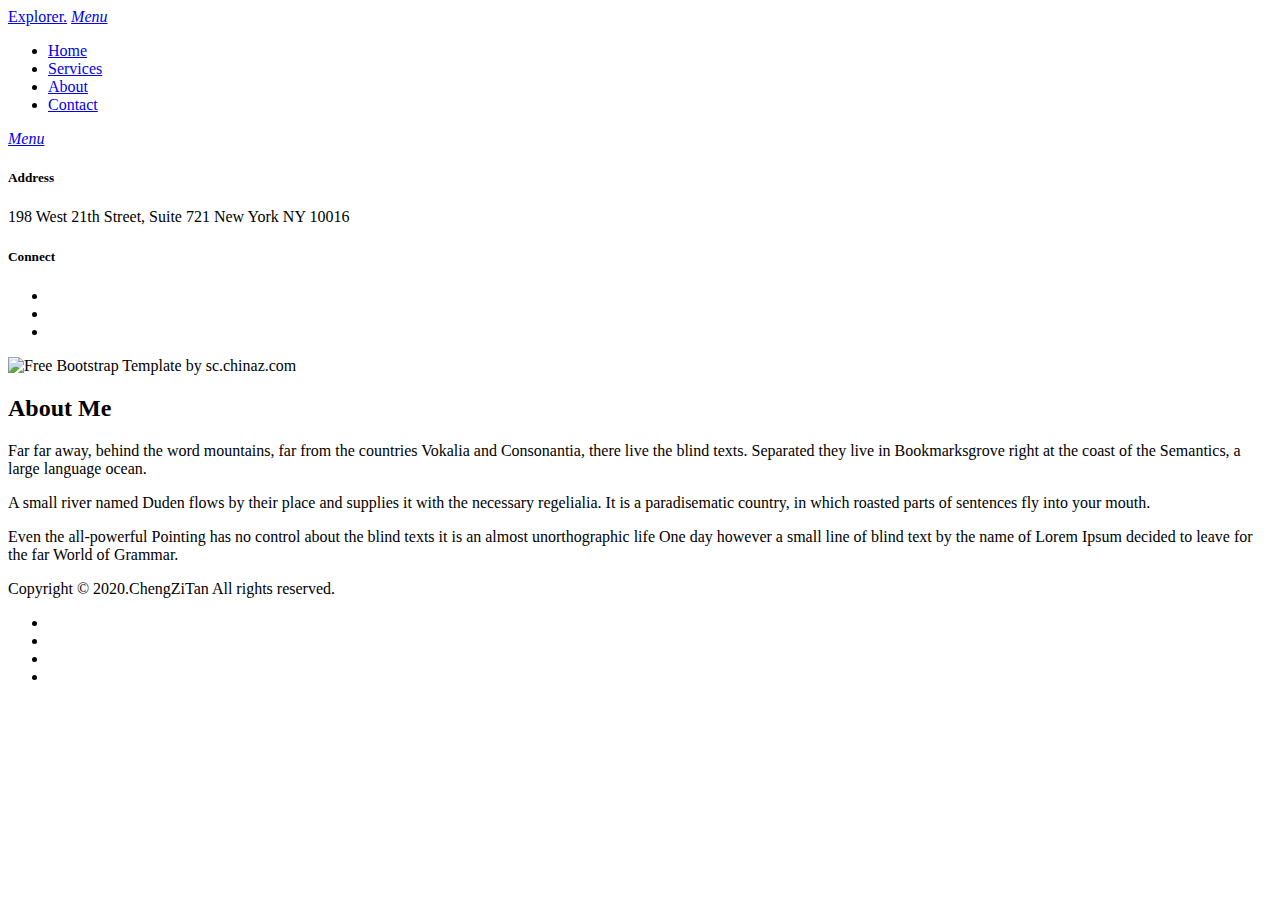
==== about.html @ 4310f512 "Add files via upload" ====
<!DOCTYPE html>
<html lang="en">
  <head>
    <meta charset="utf-8">
    <meta name="viewport" content="width=device-width, initial-scale=1">
    <title></title>
    <meta name="description" content="">
    <meta name="keywords" content="">
    
    <link href="https://fonts.googleapis.com/css?family=Abel" rel="stylesheet">
    <link rel="stylesheet" href="css/styles-merged.css">
    <link rel="stylesheet" href="css/style.min.css">
    <link rel="stylesheet" href="css/custom.css">

    <!--[if lt IE 9]>
      <script src="js/vendor/html5shiv.min.js"></script>
      <script src="js/vendor/respond.min.js"></script>
    <![endif]-->
  </head>
  <body>

  <!-- START: header -->
  
  <div class="probootstrap-loader"></div>

  <header role="banner" class="probootstrap-header">
    <div class="container">
        <a href="index.html" class="probootstrap-logo">Explorer<span>.</span></a>
        
        <a href="#" class="probootstrap-burger-menu visible-xs" ><i>Menu</i></a>
        <div class="mobile-menu-overlay"></div>

        <nav role="navigation" class="probootstrap-nav hidden-xs">
          <ul class="probootstrap-main-nav">
            <li><a href="index.html">Home</a></li>
            <li><a href="services.html">Services</a></li>
            <li class="active"><a href="about.html">About</a></li>
            <li><a href="contact.html">Contact</a></li>
          </ul>
          <div class="extra-text visible-xs"> 
            <a href="#" class="probootstrap-burger-menu"><i>Menu</i></a>
            <h5>Address</h5>
            <p>198 West 21th Street, Suite 721 New York NY 10016</p>
            <h5>Connect</h5>
            <ul class="social-buttons">
              <li><a href="#"><i class="icon-twitter"></i></a></li>
              <li><a href="#"><i class="icon-facebook2"></i></a></li>
              <li><a href="#"><i class="icon-instagram2"></i></a></li>
            </ul>
          </div>
        </nav>
    </div>
  </header>
  <!-- END: header -->

  <section class="probootstrap-section">
    <div class="container">
      <div class="row">
        <div class="col-md-12">
          <p><img src="img/img_8.jpg" class="img-responsive" alt="Free Bootstrap Template by sc.chinaz.com"></p>
        </div>
      </div>
      <div class="row">
        <div class="col-md-7 col-md-push-5">
          <h2>About Me</h2>
          <p>Far far away, behind the word mountains, far from the countries Vokalia and Consonantia, there live the blind texts. Separated they live in Bookmarksgrove right at the coast of the Semantics, a large language ocean.</p>
          <p>A small river named Duden flows by their place and supplies it with the necessary regelialia. It is a paradisematic country, in which roasted parts of sentences fly into your mouth.</p>
          <p>Even the all-powerful Pointing has no control about the blind texts it is an almost unorthographic life One day however a small line of blind text by the name of Lorem Ipsum decided to leave for the far World of Grammar.</p>
        </div>
      </div>
    </div>
  </section>
  <!-- END section -->

  <footer class="probootstrap-footer" role="contentinfo">
    <div class="container">
      <div class="row">
        <div class="col-md-12">
          <p class="probootstrap-copyright">Copyright &copy; 2020.ChengZiTan All rights reserved.</p>
          <ul class="probootstrap-social">
            <li><a href="#"><i class="icon-twitter"></i></a></li>
            <li><a href="#"><i class="icon-facebook2"></i></a></li>
            <li><a href="#"><i class="icon-instagram2"></i></a></li>
            <li><a href="#"><i class="icon-google-plus"></i></a></li>
          </ul>
        </div>
      </div>
    </div>
  </footer>

  <div class="gototop js-top">
    <a href="#" class="js-gotop"><i class="icon-chevron-thin-up"></i></a>
  </div>
  

  <script src="js/scripts.min.js"></script>
  <script src="js/main.min.js"></script>
  <script src="js/custom.js"></script>
  </body>
</html>
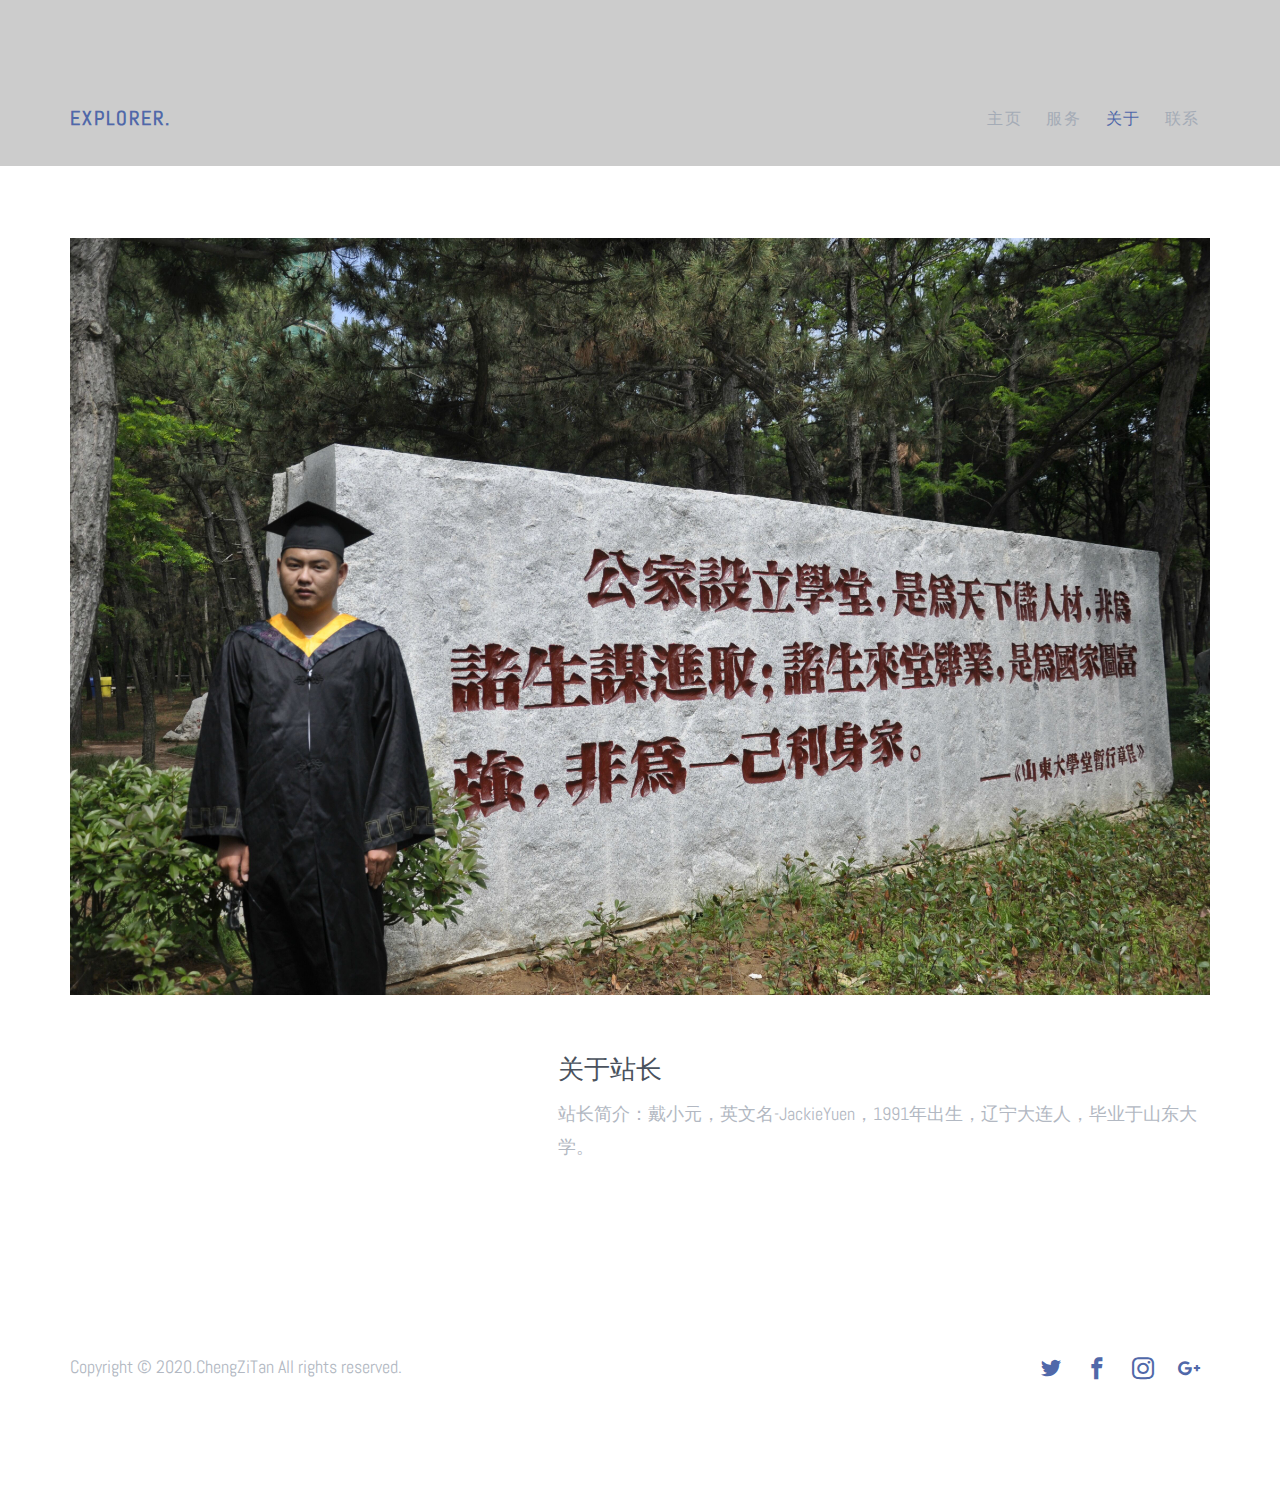
==== commit 031543dc: "Update about.html" ====
--- a/about.html
+++ b/about.html
@@ -27,18 +27,18 @@
     <div class="container">
         <a href="index.html" class="probootstrap-logo">Explorer<span>.</span></a>
         
-        <a href="#" class="probootstrap-burger-menu visible-xs" ><i>Menu</i></a>
+        <a href="#" class="probootstrap-burger-menu visible-xs" ><i>菜单</i></a>
         <div class="mobile-menu-overlay"></div>
 
         <nav role="navigation" class="probootstrap-nav hidden-xs">
           <ul class="probootstrap-main-nav">
-            <li><a href="index.html">Home</a></li>
-            <li><a href="services.html">Services</a></li>
-            <li class="active"><a href="about.html">About</a></li>
-            <li><a href="contact.html">Contact</a></li>
+            <li><a href="index.html">主页</a></li>
+            <li><a href="services.html">服务</a></li>
+            <li class="active"><a href="about.html">关于</a></li>
+            <li><a href="contact.html">联系</a></li>
           </ul>
           <div class="extra-text visible-xs"> 
-            <a href="#" class="probootstrap-burger-menu"><i>Menu</i></a>
+            <a href="#" class="probootstrap-burger-menu"><i>菜单</i></a>
             <h5>Address</h5>
             <p>198 West 21th Street, Suite 721 New York NY 10016</p>
             <h5>Connect</h5>
@@ -62,10 +62,8 @@
       </div>
       <div class="row">
         <div class="col-md-7 col-md-push-5">
-          <h2>About Me</h2>
-          <p>Far far away, behind the word mountains, far from the countries Vokalia and Consonantia, there live the blind texts. Separated they live in Bookmarksgrove right at the coast of the Semantics, a large language ocean.</p>
-          <p>A small river named Duden flows by their place and supplies it with the necessary regelialia. It is a paradisematic country, in which roasted parts of sentences fly into your mouth.</p>
-          <p>Even the all-powerful Pointing has no control about the blind texts it is an almost unorthographic life One day however a small line of blind text by the name of Lorem Ipsum decided to leave for the far World of Grammar.</p>
+          <h2>关于站长</h2>
+          <p>站长简介：戴小元，英文名-JackieYuen，1991年出生，辽宁大连人，毕业于山东大学。</p>
         </div>
       </div>
     </div>
@@ -97,4 +95,4 @@
   <script src="js/main.min.js"></script>
   <script src="js/custom.js"></script>
   </body>
-</html>+</html>
--- a/css/style.min.css
+++ b/css/style.min.css
@@ -0,0 +1,8 @@
+/*!==============================
+ * Theme Name: Explorer
+ * Theme URL: https://probootstrap.com/explorer-free-photography-website-template-using-bootstrap
+ * Version: 1.0
+ * Author: ProBootstrap.com
+ * Author URL: https://probootstrap.com
+ * License: Released for free under the Creative Commons Attribution 3.0 license (probootstrap.com/license)
+ */.probootstrap-logo,body{font-family:Abel,sans-serif}.btn,.probootstrap-footer-widget .heading,.probootstrap-logo,.probootstrap-main-nav li a{letter-spacing:.1em;text-transform:uppercase}@font-face{font-family:icomoon;src:url(../fonts/icomoon/icomoon.eot?1z9v6x);src:url(../fonts/icomoon/icomoon.eot?1z9v6x#iefix) format("embedded-opentype"),url(../fonts/icomoon/icomoon.ttf?1z9v6x) format("truetype"),url(../fonts/icomoon/icomoon.woff?1z9v6x) format("woff"),url(../fonts/icomoon/icomoon.svg?1z9v6x#icomoon) format("svg");font-weight:400;font-style:normal}html{overflow-x:hidden;font-size:1em}body{background:#fff;font-size:18px;line-height:1.8;font-weight:300;color:#b2b8c2}::selection{background:#5068A9;color:#fff}::-moz-selection{background:#5068A9;color:#fff}.page-title h1,.probootstrap-card .probootstrap-card-text .probootstrap-card-heading,.probootstrap-panel .panel .panel-title,.section-heading h2,.service .heading,.service.left-icon h3,h1,h2,h3,h4{margin:1.414em 0 .5em;line-height:1.2;font-weight:300;color:#4a525d}.page-title h1,h1{margin-top:0;font-size:1.602em}.section-heading h2,h2{font-size:1.424em}.probootstrap-card .probootstrap-card-text .probootstrap-card-heading,.service .heading,.service.left-icon h3,h3{font-size:1.266em}.probootstrap-panel .panel .panel-title,h4{font-size:1.125em}.font_small,small{font-size:.889em}figure,ol,p,ul{margin-bottom:1.3em}a{-webkit-transition:.3s all;transition:.3s all;color:#5068A9}a:focus,a:hover{color:#485d98;text-decoration:none!important}.probootstrap-header{padding-top:100px;padding-bottom:30px;width:100%;z-index:12;position:relative;background:#CCCCCC;top:0}.probootstrap-logo{float:left;color:#5068A9;padding-left:0;font-size:20px;display:block;font-weight:900}.probootstrap-logo:active,.probootstrap-logo:focus,.probootstrap-logo:hover{color:#5068A9}@media screen and (max-width:768px){.probootstrap-header{padding-top:30px;padding-bottom:30px}.probootstrap-logo{padding-left:0}}.probootstrap-nav{float:right;margin:2px 0 0}.probootstrap-mobile-menu-active .probootstrap-nav{text-align:left;position:fixed;display:block!important;overflow-y:auto;top:0;right:0;bottom:0;z-index:1100;height:100vh;width:300px;background:#000;padding:40px;-webkit-transition:.3s all ease-out;transition:.3s all ease-out;-webkit-transform:translateX(300px);transform:translateX(300px)}.probootstrap-mobile-menu-active .probootstrap-nav .extra-text{display:block;float:left;clear:both;margin-top:30px;font-size:16px;color:rgba(255,255,255,.5)}.probootstrap-mobile-menu-active .probootstrap-nav .extra-text .social-buttons{padding:0;margin:0 0 20px}.probootstrap-mobile-menu-active .probootstrap-nav .extra-text .social-buttons li{display:inline-block;zoom:1;padding:0;margin:0}.probootstrap-mobile-menu-active .probootstrap-nav .extra-text .social-buttons li a{color:#fff;padding:10px}.probootstrap-mobile-menu-active .probootstrap-nav .extra-text .social-buttons li:first-child a{padding-left:0}.probootstrap-mobile-menu-active .probootstrap-nav .extra-text h5{text-transform:uppercase;font-size:12px;font-weight:700;letter-spacing:.1em;color:#fff}.probootstrap-mobile-menu-active.show .probootstrap-nav{-webkit-transform:translateX(0);transform:translateX(0)}.probootstrap-main-nav{margin:0;padding:0}.probootstrap-mobile-menu-active .probootstrap-main-nav{float:left;margin-top:40px;width:100%}.probootstrap-main-nav li{margin:0;padding:0 10px;list-style:none;display:inline;font-size:16px}.probootstrap-mobile-menu-active .probootstrap-main-nav li{margin-bottom:10px;padding-left:0;padding-right:0;display:block}.probootstrap-main-nav li a{font-weight:400;padding:10px 0;color:#a4abb6}.probootstrap-main-nav li a:hover{color:#8791a0}.probootstrap-mobile-menu-active.show .probootstrap-main-nav li a{color:#5068A9}.probootstrap-mobile-menu-active .probootstrap-main-nav li a{margin-bottom:10px;padding:5px 0;display:block}.probootstrap-mobile-menu-active .probootstrap-main-nav li a:hover{color:#fff}.probootstrap-main-nav li.active a,.probootstrap-main-nav li.active a:hover{color:#5068A9}.probootstrap-header-social li a,.probootstrap-mobile-menu-active .probootstrap-main-nav li.active a{color:#fff}.mobile-menu-overlay{z-index:1099;position:fixed;top:0;bottom:0;left:0;right:0;width:100vw;height:100vh;background:rgba(0,0,0,.3);opacity:0;visibility:hidden;-webkit-transition:.3s all ease-out;transition:.3s all ease-out}.probootstrap-hover-overlay:before,.probootstrap-hover-overlay:hover:before,.probootstrap-mobile-menu-active.show .mobile-menu-overlay{opacity:1;visibility:visible}.probootstrap-header-social{position:absolute;top:34px;right:60px}.probootstrap-header-social li{display:inline;list-style:none;margin-left:5px}.probootstrap-right-nav{position:absolute;top:3px;right:0;margin:0;padding:0}.probootstrap-right-nav li{padding:0;margin:0;display:inline-block;zoom:1;list-style:none}.probootstrap-right-nav li a{padding:0 10px}.probootstrap-burger-menu{display:inline-block;width:18px;height:18px;cursor:pointer;text-decoration:none}.probootstrap-burger-menu i{position:relative;display:inline-block;width:18px;height:2px;color:#a4abb6;font:700 14px/.4 Helvetica,arial;text-transform:uppercase;text-indent:-55px;background:#a4abb6;-webkit-transition:all .2s ease-out;transition:all .2s ease-out}.probootstrap-burger-menu i::after,.probootstrap-burger-menu i::before{content:'';width:18px;height:2px;background:#a4abb6;position:absolute;left:0;-webkit-transition:all .2s ease-out;transition:all .2s ease-out}.probootstrap-burger-menu i::before{top:-7px}.probootstrap-burger-menu i::after{bottom:-7px}.probootstrap-burger-menu:hover i::before{top:-10px}.probootstrap-burger-menu:hover i::after{bottom:-10px}.probootstrap-burger-menu.active i{background:0 0}.probootstrap-burger-menu.active i::before{top:0;-webkit-transform:rotateZ(45deg);transform:rotateZ(45deg)}.probootstrap-burger-menu.active i::after{bottom:0;-webkit-transform:rotateZ(-45deg);transform:rotateZ(-45deg)}.probootstrap-mobile-menu-active.show .probootstrap-burger-menu i{color:#fff;background:#000}.probootstrap-mobile-menu-active.show .probootstrap-burger-menu i::after,.probootstrap-mobile-menu-active.show .probootstrap-burger-menu i::before{background:#fff}.probootstrap-burger-menu{position:absolute;top:30px;right:20px}.btn{border:none;border-radius:4px;-webkit-transition:.3s all ease-in;transition:.3s all ease-in;padding:10px 15px}.btn.btn-sm{font-size:13px;padding:5px 20px}.btn.btn-lg{line-height:1.5;padding-top:20px;padding-bottom:20px}.btn.btn-primary{border:2px solid #5068A9;background:#5068A9;color:#fff}.btn.btn-primary:active,.btn.btn-primary:focus,.btn.btn-primary:hover{background:#5f76b3;color:#fff;border:2px solid #5f76b3}.btn.btn-primary:active,.btn.btn-primary:focus{outline:0;border:2px solid #5f76b3}.btn.btn-ghost{background:0 0;border:2px solid #5068A9;color:#5068A9}.btn.btn-ghost:hover{background:#5068A9;color:#fff;border:2px solid #5068A9}.btn.btn-ghost:active,.btn.btn-ghost:focus{outline:0;background:0 0;color:#5068A9;border:2px solid #5068A9}.btn.btn-ghost.btn-ghost-white{background:0 0;border:2px solid #fff;color:#fff}.btn.btn-ghost.btn-ghost-white:hover{background:#fff;color:#5068A9}.btn.btn-ghost.btn-ghost-white:active,.btn.btn-ghost.btn-ghost-white:focus{outline:0;background:#fff;color:#5068A9;border:2px solid #fff}.btn.btn-black,.btn.btn-black:active,.btn.btn-black:focus,.btn.btn-black:hover{background:#000;border:1px solid #000;color:#fff}.btn.btn-black:active,.btn.btn-black:focus{outline:0}.probootstrap-section{padding:4em 0;position:relative;z-index:2}.probootstrap-section.probootstrap-section-sm{padding:3em 0}.probootstrap-section.probootstrap-border-top{border-top:1px solid rgba(0,0,0,.1)}.probootstrap-section.probootstrap-border-bottom{border-bottom:1px solid rgba(0,0,0,.1)}.probootstrap-section>.container.probootstrap-border-top{padding-top:50px;border-top:1px solid rgba(0,0,0,.1)}.probootstrap-cta,.probootstrap-footer{border-top:2px solid rgba(255,255,255,.1)}.probootstrap-section.probootstrap-section-colored,.probootstrap-section.probootstrap-section-dark{background:#ddf0f3;background:-webkit-gradient(linear,left top,right top,from(#ddf0f3),to(#5068a9));background:linear-gradient(to right,#ddf0f3 0,#5068a9 100%);filter:progid:DXImageTransform.Microsoft.gradient( startColorstr=$firstcolor, endColorstr=$secondcolor, GradientType=1 )}.probootstrap-section.probootstrap-section-colored .section-heading h2,.probootstrap-section.probootstrap-section-dark .section-heading h2{color:#fff}.probootstrap-section.probootstrap-section-colored .section-heading p,.probootstrap-section.probootstrap-section-dark .section-heading p{color:rgba(255,255,255,.6)}.probootstrap-section.probootstrap-section-colored .heading-with-icon,.probootstrap-section.probootstrap-section-colored .heading-with-icon i,.probootstrap-section.probootstrap-section-dark .heading-with-icon,.probootstrap-section.probootstrap-section-dark .heading-with-icon i{color:#5068A9}.probootstrap-section.probootstrap-section-colored p,.probootstrap-section.probootstrap-section-dark .section-heading h2,.probootstrap-section.probootstrap-section-dark p{color:#fff}.probootstrap-section.probootstrap-section-dark{background:#222;color:#fff}.probootstrap-section.probootstrap-section-dark .section-heading p,.probootstrap-section.probootstrap-section-dark p{color:rgba(255,255,255,.6)}.probootstrap-section.probootstrap-section-lighter{background:#f7f7f7}@media screen and (max-width:768px){.probootstrap-section{padding:3em 0}}.probootstrap-section.probootstrap-bg{background-size:cover;background-repeat:no-repeat;background-attachment:fixed;padding:8em 0}.probootstrap-section.probootstrap-bg:before{position:absolute;content:"";background:rgba(0,0,0,.6);top:0;left:0;right:0;bottom:0;z-index:-1}.probootstrap-section.probootstrap-bg .heading{margin-top:0;margin-bottom:10px;color:#fff;font-family:Abel,sans-serif;font-size:30px;line-height:30px}.probootstrap-cta :last-child,.probootstrap-panel .panel .panel-body :last-child{margin-bottom:0}.probootstrap-section.probootstrap-bg .sub-heading{font-size:20px;line-height:1.5;color:rgba(255,255,255,.7)}.probootstrap-section.probootstrap-bg .container{position:relative;z-index:2}.probootstrap-cta{border-bottom:2px solid rgba(255,255,255,.1);padding:50px 0;float:left;width:100%}.probootstrap-cta.border-bototm-none{border-bottom:none}.probootstrap-cta h2{margin-top:0;margin-bottom:0;text-transform:uppercase}.probootstrap-relative{position:relative}.probootstrap-owl-navigation{margin:0;padding:0}.probootstrap-owl-navigation.absolute{position:absolute;top:2px}@media screen and (max-width:768px){.probootstrap-owl-navigation.absolute{position:relative;margin-bottom:40px}}.probootstrap-owl-navigation.absolute.right{right:10px}.probootstrap-owl-navigation.absolute.left{left:0}.probootstrap-owl-navigation li{display:inline-block;list-style:none;margin:0;padding:0}.probootstrap-owl-navigation li a{font-size:30px;padding:0;color:#ccc}.probootstrap-owl-navigation li a:hover{color:#333}.probootstrap-footer{padding:5em 0}.probootstrap-footer .probootstrap-copyright{float:left}@media screen and (max-width:768px){.probootstrap-footer{padding:3em 0}.probootstrap-footer .probootstrap-copyright{float:none}}.probootstrap-footer .probootstrap-social{float:right}@media screen and (max-width:768px){.probootstrap-footer .probootstrap-social{float:none}}.probootstrap-footer-widget{float:left;width:100%;margin-bottom:30px}.probootstrap-footer-widget .heading{font-size:14px;margin-bottom:30px;font-weight:400}.probootstrap-footer-widget.right{text-align:right}.probootstrap-link-wrap{padding-left:40px}@media screen and (max-width:970px){.probootstrap-link-wrap{padding-left:0}}.stack-link{padding:0;margin:0;display:block}.stack-link li{list-style:none;padding:0;margin:0 0 10px}.stack-link small{font-size:12px;color:rgba(255,255,255,.2)}.stack-link a:hover small{color:#fff}.section-heading{margin-bottom:50px}.section-heading h2{font-weight:300;text-transform:uppercase;font-family:Abel,sans-serif}.lead{font-size:1.125em;line-height:1.65}.img-bg{background-size:cover;background-position:center center;background-repeat:no-repeat;height:500px;margin-bottom:16px;display:block}@media screen and (max-width:1200px){.img-bg{height:350px}}.img-bg .probootstrap-photo-details{text-align:left;bottom:20px;left:20px;position:absolute}.img-bg .probootstrap-photo-details h2,.img-bg .probootstrap-photo-details p{color:#fff;position:relative}.img-bg .probootstrap-photo-details h2{margin:0;-webkit-transition:.3s all ease;transition:.3s all ease}.img-bg .probootstrap-photo-details p{margin:0;padding:0;color:rgba(255,255,255,.5);-webkit-transition:.3s all ease;transition:.3s all ease}.img-bg:hover h2,.img-bg:hover p{margin-left:10px}figure{margin-bottom:30px}figure figcaption{margin-top:20px;display:block;color:rgba(255,255,255,.3);font-size:14px;font-style:italic;-webkit-transition:.3s all ease;transition:.3s all ease}figure:focus figcaption,figure:hover figcaption{color:rgba(255,255,255,.9)}.img-border{border:2px solid rgba(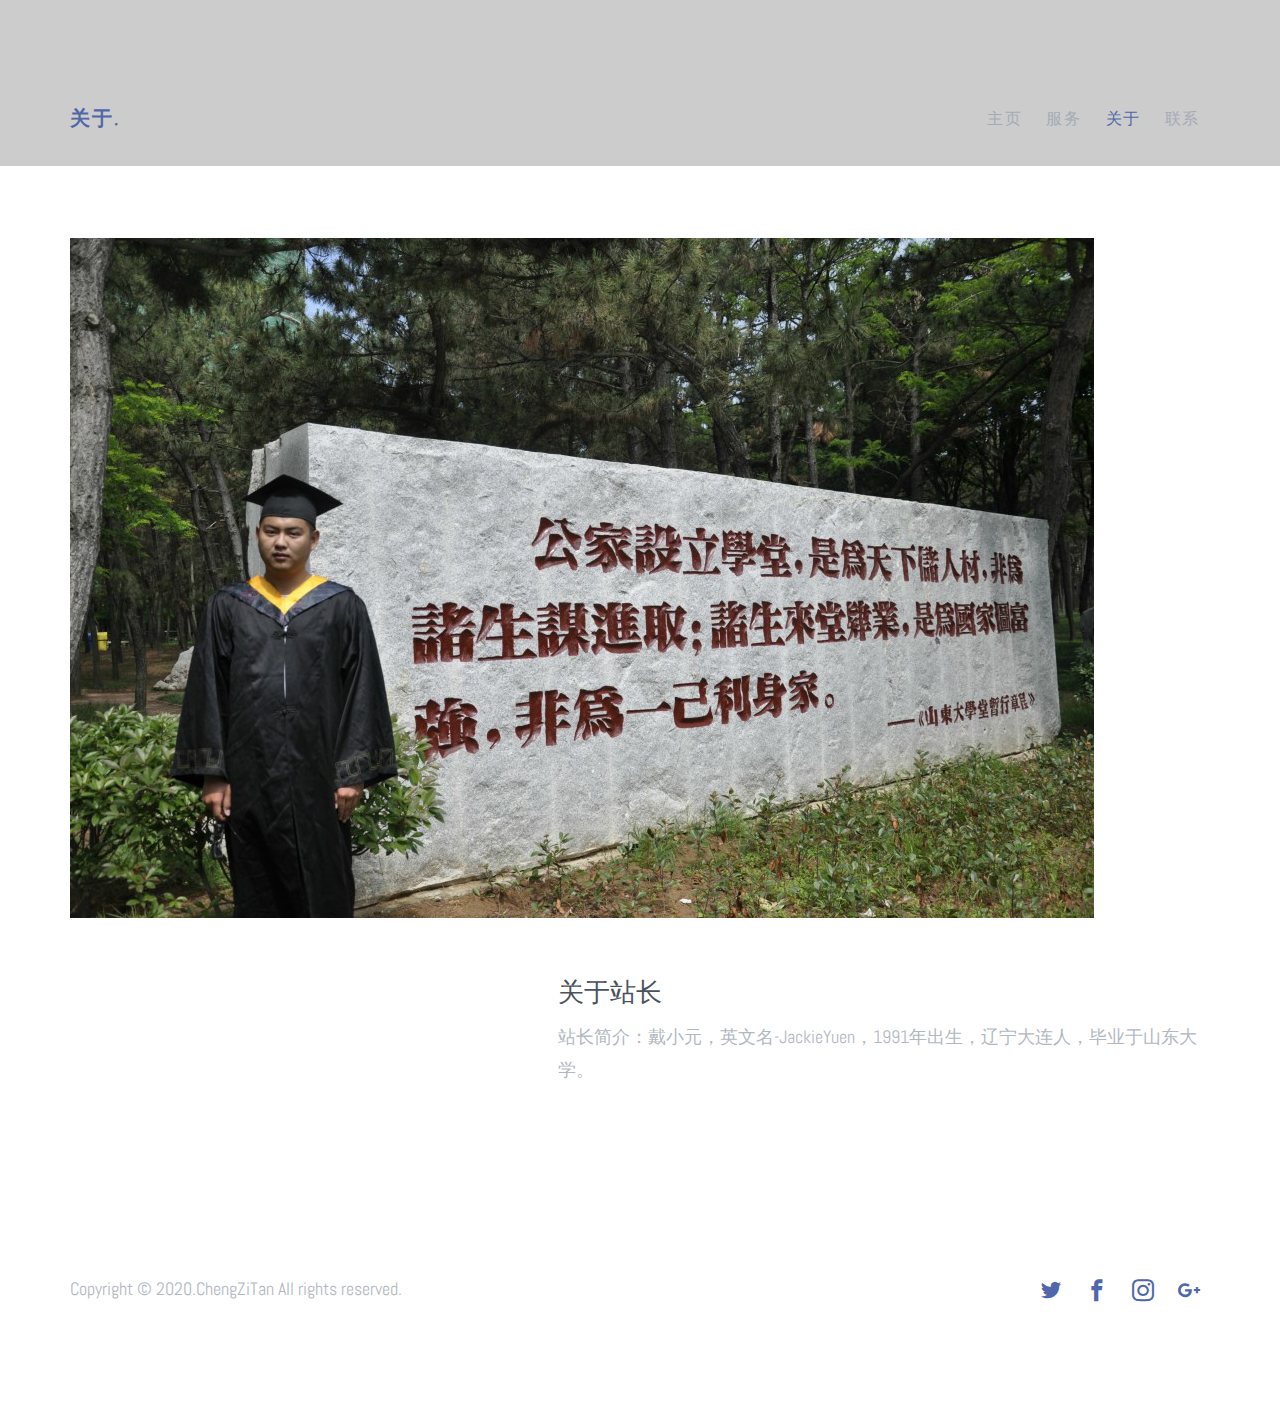
==== commit b43bf3c1: "Update about.html" ====
--- a/about.html
+++ b/about.html
@@ -25,7 +25,7 @@
 
   <header role="banner" class="probootstrap-header">
     <div class="container">
-        <a href="index.html" class="probootstrap-logo">Explorer<span>.</span></a>
+        <a href="index.html" class="probootstrap-logo">关于<span>.</span></a>
         
         <a href="#" class="probootstrap-burger-menu visible-xs" ><i>菜单</i></a>
         <div class="mobile-menu-overlay"></div>
@@ -39,9 +39,9 @@
           </ul>
           <div class="extra-text visible-xs"> 
             <a href="#" class="probootstrap-burger-menu"><i>菜单</i></a>
-            <h5>Address</h5>
-            <p>198 West 21th Street, Suite 721 New York NY 10016</p>
-            <h5>Connect</h5>
+            <h5>地址</h5>
+            <p>中国-辽宁省-大连市-普兰店区-城子坦街道</p>
+            <h5>联系</h5>
             <ul class="social-buttons">
               <li><a href="#"><i class="icon-twitter"></i></a></li>
               <li><a href="#"><i class="icon-facebook2"></i></a></li>
@@ -57,7 +57,7 @@
     <div class="container">
       <div class="row">
         <div class="col-md-12">
-          <p><img src="img/img_8.jpg" class="img-responsive" alt="Free Bootstrap Template by sc.chinaz.com"></p>
+          <p><img src="img/AboutMe.jpg" class="img-responsive" alt="Free Bootstrap Template by sc.chinaz.com"></p>
         </div>
       </div>
       <div class="row">
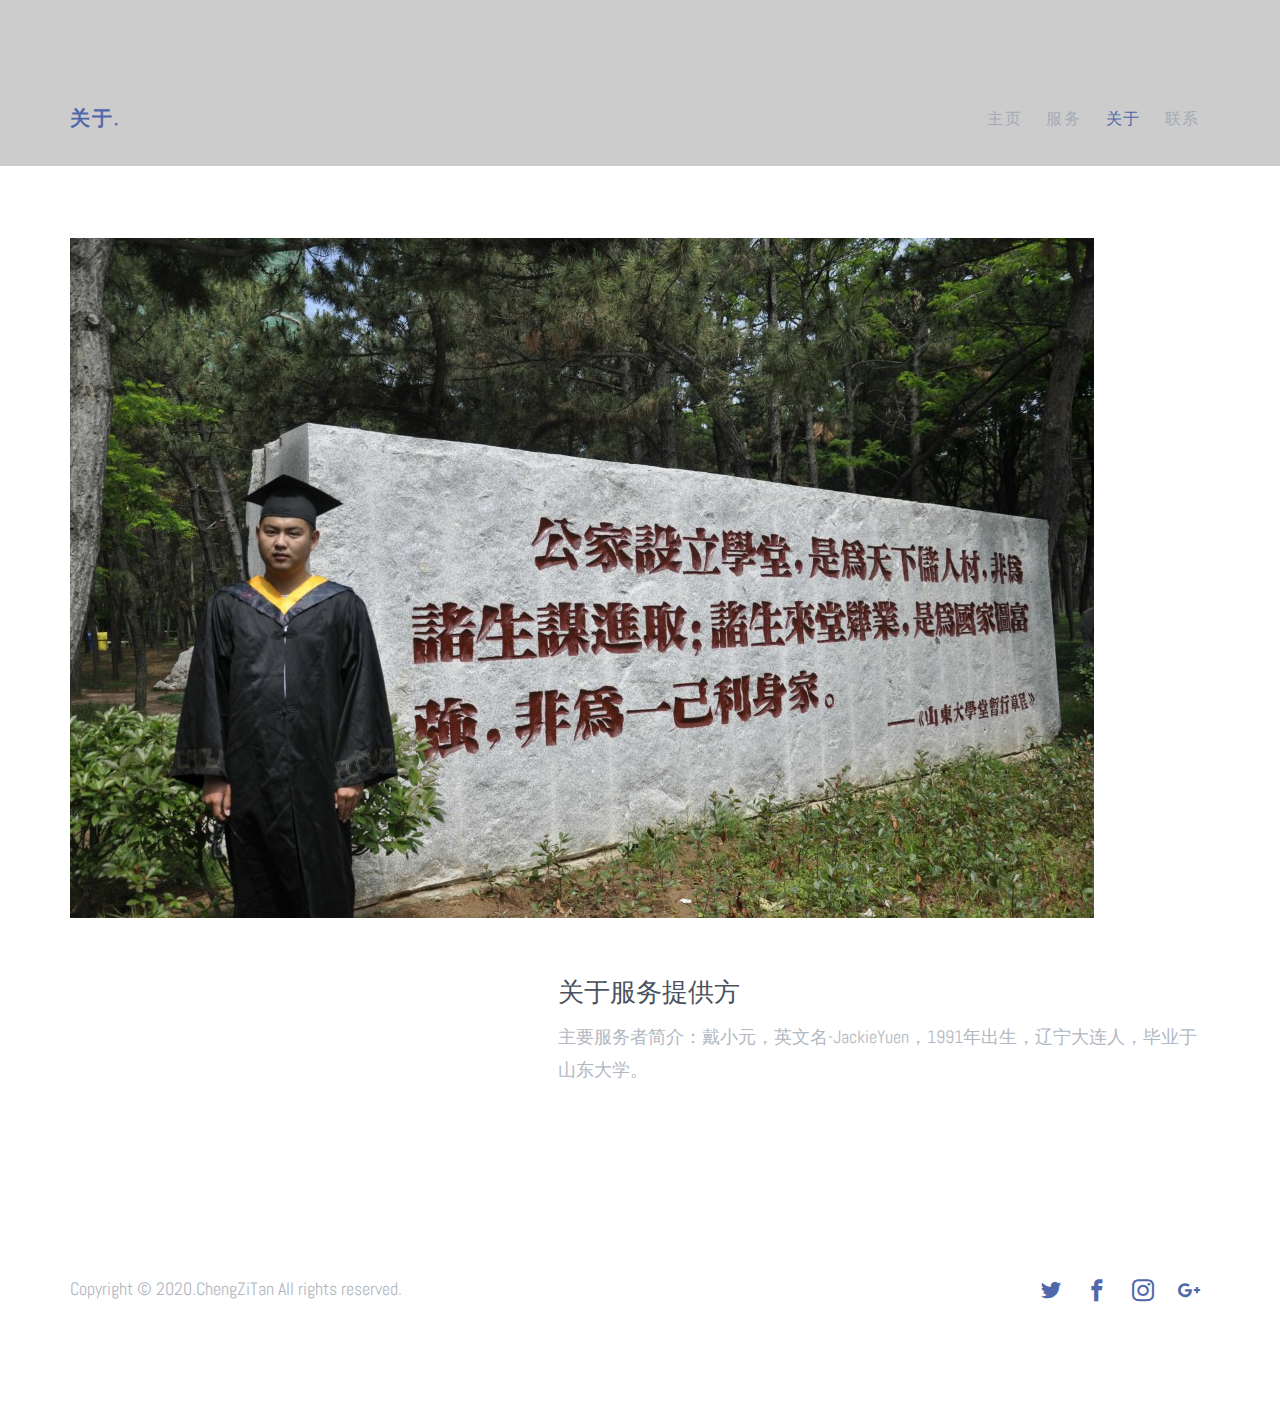
==== commit ae948df6: "Update about.html" ====
--- a/about.html
+++ b/about.html
@@ -3,7 +3,7 @@
   <head>
     <meta charset="utf-8">
     <meta name="viewport" content="width=device-width, initial-scale=1">
-    <title></title>
+    <title>关于</title>
     <meta name="description" content="">
     <meta name="keywords" content="">
     
@@ -62,8 +62,8 @@
       </div>
       <div class="row">
         <div class="col-md-7 col-md-push-5">
-          <h2>关于站长</h2>
-          <p>站长简介：戴小元，英文名-JackieYuen，1991年出生，辽宁大连人，毕业于山东大学。</p>
+          <h2>关于服务提供方</h2>
+          <p>主要服务者简介：戴小元，英文名-JackieYuen，1991年出生，辽宁大连人，毕业于山东大学。</p>
         </div>
       </div>
     </div>
